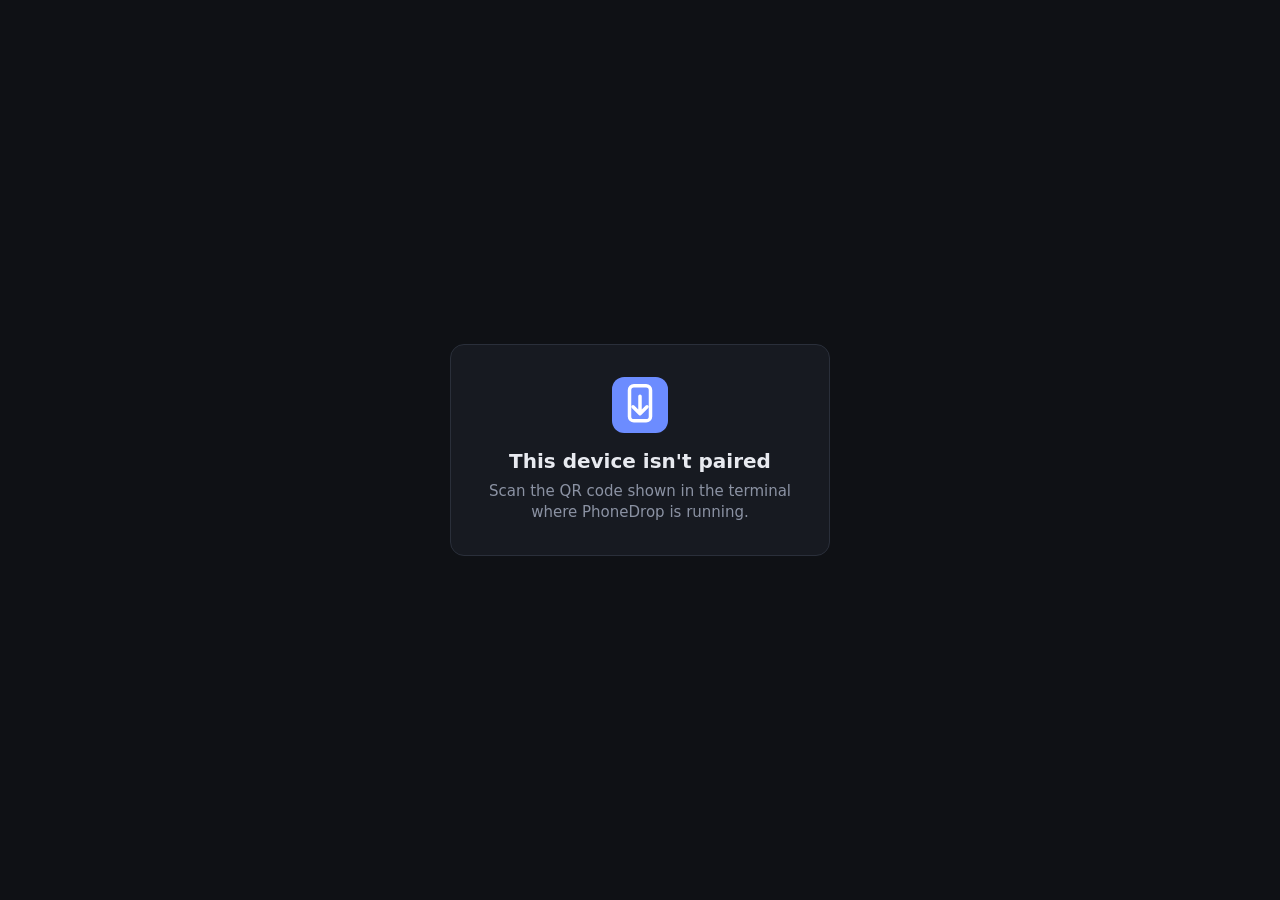
==== static/locked.html @ bc39a304 "PhoneDrop: secure local panel for sending photos from phone to PC" ====
<!DOCTYPE html>
<html lang="en">
<head>
<meta charset="utf-8">
<meta name="viewport" content="width=device-width, initial-scale=1">
<meta name="theme-color" content="#0f1115">
<title>PhoneDrop — not paired</title>
<link rel="icon" href="/static/icon.svg">
<link rel="stylesheet" href="/static/style.css">
</head>
<body class="locked">
  <div class="card">
    <img src="/static/icon.svg" alt="" width="56" height="56">
    <h1>This device isn't paired</h1>
    <p>Scan the QR code shown in the terminal where PhoneDrop is running.</p>
  </div>
</body>
</html>
---- static/style.css ----
:root {
  --bg: #0f1115; --panel: #171a21; --panel2: #1e222b; --line: #2a2f3a;
  --text: #e8eaf0; --muted: #8b92a3; --accent: #6c8cff; --good: #3ecf8e; --bad: #ff6b6b;
  --r: 14px;
  color-scheme: dark;
}
* { box-sizing: border-box; }
html, body { margin: 0; background: var(--bg); color: var(--text);
  font: 15px/1.4 system-ui, -apple-system, "Segoe UI", Roboto, sans-serif; -webkit-tap-highlight-color: transparent; }
[hidden] { display: none !important; }
.muted { color: var(--muted); }
.ellipsis { overflow: hidden; text-overflow: ellipsis; white-space: nowrap; min-width: 0; }

button, .btn {
  font: inherit; color: var(--text); background: var(--panel2); border: 1px solid var(--line);
  border-radius: 10px; padding: 8px 12px; cursor: pointer; text-decoration: none; text-align: center;
  display: inline-flex; align-items: center; justify-content: center; gap: 6px; min-height: 38px;
  transition: background .15s, border-color .15s, transform .05s;
}
button:hover, .btn:hover { border-color: #3a4150; background: #252a35; }
button:active, .btn:active { transform: scale(.97); }
button:focus-visible, .btn:focus-visible { outline: 2px solid var(--accent); outline-offset: 2px; }
.primary { background: var(--accent); border-color: var(--accent); color: #fff; font-weight: 600; }
.primary:hover { background: #5a7bf5; border-color: #5a7bf5; }
.ghost { background: transparent; }
.danger:hover { border-color: var(--bad); color: var(--bad); }
.big { font-size: 18px; padding: 16px 28px; min-height: 58px; border-radius: 14px; width: min(100%, 360px); }

.bar { position: sticky; top: 0; z-index: 5; display: flex; justify-content: space-between; align-items: center;
  gap: 10px; padding: 10px max(16px, env(safe-area-inset-left)); background: rgba(15,17,21,.85);
  backdrop-filter: blur(10px); border-bottom: 1px solid var(--line); }
.brand { display: flex; align-items: center; gap: 10px; font-weight: 700; font-size: 17px; }
.brand img { width: 28px; height: 28px; }
.actions { display: flex; gap: 8px; }
.dot { width: 9px; height: 9px; border-radius: 50%; background: var(--bad); box-shadow: 0 0 0 3px rgba(255,107,107,.15); }
.dot.on { background: var(--good); box-shadow: 0 0 0 3px rgba(62,207,142,.15); }

main { max-width: 1200px; margin: 0 auto; padding: 16px 16px calc(40px + env(safe-area-inset-bottom)); }
h2 { font-size: 16px; margin: 0; }
.section-head { display: flex; justify-content: space-between; align-items: center; margin: 22px 2px 12px; }

.drop { border: 2px dashed var(--line); border-radius: var(--r); padding: 28px 16px; text-align: center; background: var(--panel); }
.hint { color: var(--muted); margin: 12px 0 0; }

.queue { margin-top: 14px; display: grid; gap: 8px; }
.qrow { background: var(--panel); border: 1px solid var(--line); border-radius: 10px; padding: 10px 12px; }
.qtop { display: flex; justify-content: space-between; gap: 10px; font-size: 14px; margin-bottom: 6px; }
.qtop > span:last-child { flex-shrink: 0; }
.progress { height: 6px; border-radius: 3px; background: var(--panel2); overflow: hidden; }
.bar-fill { height: 100%; width: 0; background: var(--accent); transition: width .15s; }
.qrow.done .bar-fill { background: var(--good); }
.qrow.failed { border-color: rgba(255,107,107,.5); }
.qrow.failed .bar-fill { background: var(--bad); width: 100% !important; }
.qrow.failed .qtop > span:last-child { color: var(--bad); }

.grid { display: grid; gap: 12px; grid-template-columns: repeat(auto-fill, minmax(170px, 1fr)); }
@media (max-width: 480px) { .grid { grid-template-columns: repeat(2, 1fr); gap: 8px; } }
.card { margin: 0; background: var(--panel); border: 1px solid var(--line); border-radius: var(--r); overflow: hidden;
  display: flex; flex-direction: column; animation: pop .25s ease-out; }
@keyframes pop { from { opacity: 0; transform: scale(.96); } }
.thumb { padding: 0; border: 0; border-radius: 0; aspect-ratio: 1; width: 100%; background: #0b0d10; overflow: hidden; }
.thumb:hover { background: #0b0d10; }
.thumb img { width: 100%; height: 100%; object-fit: cover; display: block; }
.noprev { color: var(--muted); font-weight: 700; letter-spacing: .05em; }
figcaption { padding: 8px; display: grid; gap: 8px; }
.meta { display: grid; font-size: 13px; }
.meta-sub { font-size: 12px; }
.row { display: grid; grid-template-columns: 1fr 1fr auto; gap: 6px; }
.row > * { padding: 6px 8px; font-size: 14px; }
.icon { width: 38px; }
.empty { color: var(--muted); text-align: center; padding: 40px 0; }

dialog#viewer { width: 100vw; height: 100dvh; max-width: none; max-height: none; margin: 0; padding: 0; border: 0;
  background: rgba(5,6,8,.96); color: var(--text); display: none; flex-direction: column; }
dialog#viewer[open] { display: flex; }
dialog::backdrop { background: rgba(0,0,0,.6); }
.viewer-top { display: flex; justify-content: space-between; align-items: center; gap: 10px;
  padding: max(10px, env(safe-area-inset-top)) 14px 10px; }
.viewer-img { flex: 1; min-height: 0; display: flex; align-items: center; justify-content: center; padding: 0 10px; }
.viewer-img img { max-width: 100%; max-height: 100%; object-fit: contain; border-radius: 6px; }
.viewer-actions { display: flex; justify-content: center; gap: 8px; padding: 12px 12px max(12px, env(safe-area-inset-bottom)); }
.viewer-actions > * { min-width: 64px; }

.toast { position: fixed; left: 50%; bottom: calc(24px + env(safe-area-inset-bottom)); transform: translate(-50%, 20px);
  background: var(--panel2); border: 1px solid var(--line); padding: 10px 16px; border-radius: 10px; opacity: 0;
  pointer-events: none; transition: opacity .2s, transform .2s; z-index: 20; max-width: 90vw; }
.toast.show { opacity: 1; transform: translate(-50%, 0); }
.toast.bad { border-color: var(--bad); }

.drop-overlay { position: fixed; inset: 0; z-index: 30; display: flex; align-items: center; justify-content: center;
  font-size: 22px; font-weight: 600; background: rgba(108,140,255,.15); border: 3px dashed var(--accent); pointer-events: none; }

body.locked { min-height: 100dvh; display: flex; align-items: center; justify-content: center; padding: 20px; }
body.locked .card { padding: 32px; text-align: center; max-width: 380px; align-items: center; animation: none; }
body.locked h1 { font-size: 20px; margin: 14px 0 6px; }
body.locked p { color: var(--muted); margin: 0; }
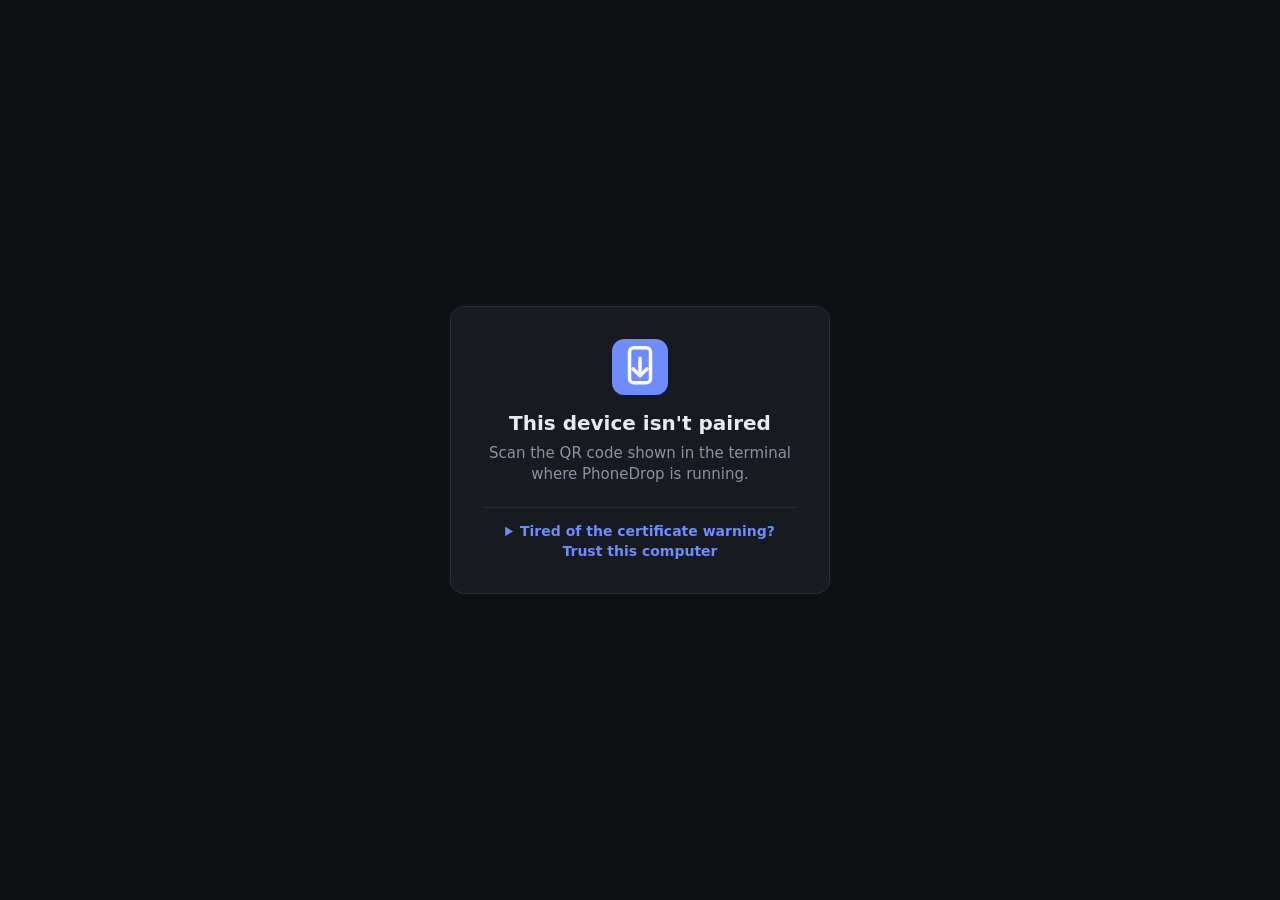
==== commit dcbd94cd: "Private root CA with per-IP leaf certificate; phones can install the root from /ca.crt - Root CA gen" ====
--- a/static/locked.html
+++ b/static/locked.html
@@ -13,6 +13,20 @@
     <img src="/static/icon.svg" alt="" width="56" height="56">
     <h1>This device isn't paired</h1>
     <p>Scan the QR code shown in the terminal where PhoneDrop is running.</p>
+    <details class="trust">
+      <summary>Tired of the certificate warning? Trust this computer</summary>
+      <p><a class="btn" href="/ca.crt" download>Download the root certificate</a></p>
+      <p><b>iPhone / iPad</b></p>
+      <ol>
+        <li>Open the downloaded profile: Settings → Profile Downloaded → Install.</li>
+        <li>Settings → General → About → Certificate Trust Settings → enable “PhoneDrop Root CA”.</li>
+      </ol>
+      <p><b>Android</b></p>
+      <ol>
+        <li>Settings → Security → Encryption &amp; credentials → Install a certificate → CA certificate.</li>
+        <li>Pick the downloaded file.</li>
+      </ol>
+    </details>
   </div>
 </body>
 </html>
--- a/static/style.css
+++ b/static/style.css
@@ -20,11 +20,16 @@
 button:hover, .btn:hover { border-color: #3a4150; background: #252a35; }
 button:active, .btn:active { transform: scale(.97); }
 button:focus-visible, .btn:focus-visible { outline: 2px solid var(--accent); outline-offset: 2px; }
+button:disabled, .btn.disabled { opacity: .5; cursor: not-allowed; transform: none; pointer-events: none; }
+button:disabled:hover { border-color: var(--line); background: var(--panel2); }
 .primary { background: var(--accent); border-color: var(--accent); color: #fff; font-weight: 600; }
 .primary:hover { background: #5a7bf5; border-color: #5a7bf5; }
 .ghost { background: transparent; }
 .danger:hover { border-color: var(--bad); color: var(--bad); }
 .big { font-size: 18px; padding: 16px 28px; min-height: 58px; border-radius: 14px; width: min(100%, 360px); }
+.pick-row { display: flex; flex-wrap: wrap; gap: 10px; justify-content: center; }
+.pick-row .ghost.big { width: auto; font-size: 16px; padding: 14px 22px; }
+@media (max-width: 480px) { .pick-row { flex-direction: column; align-items: center; } .pick-row .ghost.big { width: min(100%, 360px); } }
 
 .bar { position: sticky; top: 0; z-index: 5; display: flex; justify-content: space-between; align-items: center;
   gap: 10px; padding: 10px max(16px, env(safe-area-inset-left)); background: rgba(15,17,21,.85);
@@ -41,6 +46,21 @@
 
 .drop { border: 2px dashed var(--line); border-radius: var(--r); padding: 28px 16px; text-align: center; background: var(--panel); }
 .hint { color: var(--muted); margin: 12px 0 0; }
+
+.compose { display: flex; gap: 8px; margin-top: 12px; align-items: flex-end; }
+.compose textarea { flex: 1; font: inherit; color: var(--text); background: var(--panel); border: 1px solid var(--line);
+  border-radius: 10px; padding: 9px 12px; resize: none; min-height: 40px; max-height: 160px; line-height: 1.35; }
+.compose textarea:focus { outline: 2px solid var(--accent); outline-offset: -1px; }
+.compose button { min-height: 40px; }
+
+.notes { display: grid; gap: 8px; }
+.note { display: grid; grid-template-columns: 1fr auto; gap: 8px 10px; align-items: start; background: var(--panel);
+  border: 1px solid var(--line); border-radius: 10px; padding: 10px 12px; animation: pop .25s ease-out; }
+.note-text { white-space: pre-wrap; overflow-wrap: anywhere; font-size: 14px; max-height: 9.5em; overflow: auto; }
+.note-text a { color: var(--accent); }
+.note-sub { grid-column: 1 / -1; font-size: 12px; }
+.note .row { display: flex; gap: 6px; }
+.note .row > * { padding: 6px 10px; font-size: 14px; min-height: 34px; }
 
 .queue { margin-top: 14px; display: grid; gap: 8px; }
 .qrow { background: var(--panel); border: 1px solid var(--line); border-radius: 10px; padding: 10px 12px; }
@@ -61,14 +81,55 @@
 .thumb { padding: 0; border: 0; border-radius: 0; aspect-ratio: 1; width: 100%; background: #0b0d10; overflow: hidden; }
 .thumb:hover { background: #0b0d10; }
 .thumb img { width: 100%; height: 100%; object-fit: cover; display: block; }
-.noprev { color: var(--muted); font-weight: 700; letter-spacing: .05em; }
+.thumb-wrap { position: relative; }
+.convert { position: absolute; inset: 0; display: flex; flex-direction: column; align-items: center; justify-content: center;
+  gap: 10px; padding: 0 14%; background: rgba(15,17,21,.62); backdrop-filter: grayscale(1); pointer-events: none;
+  font-size: 13px; font-weight: 600; }
+.convert-bar { width: 100%; height: 6px; border-radius: 3px; background: rgba(255,255,255,.18); overflow: hidden; }
+.convert-bar i { display: block; height: 100%; width: 0; background: var(--accent); border-radius: 3px; transition: width .3s ease; }
+.check { position: absolute; top: 8px; left: 8px; width: 24px; height: 24px; border-radius: 50%; border: 2px solid #fff;
+  background: rgba(15,17,21,.55); display: none; pointer-events: none; box-shadow: 0 1px 4px rgba(0,0,0,.5); }
+.check::after { content: ""; position: absolute; left: 7px; top: 3px; width: 5px; height: 10px; border: solid #fff;
+  border-width: 0 2.5px 2.5px 0; transform: rotate(45deg); opacity: 0; }
+body.selecting .check { display: block; }
+body.selecting .card { cursor: pointer; }
+.card.selected { border-color: var(--accent); box-shadow: 0 0 0 2px var(--accent); }
+.card.selected .check { background: var(--accent); border-color: var(--accent); }
+.card.selected .check::after { opacity: 1; }
+.card.selected .thumb img { opacity: .75; }
+
+.selbar { position: fixed; left: 50%; bottom: calc(16px + env(safe-area-inset-bottom)); transform: translateX(-50%);
+  display: flex; align-items: center; gap: 8px; padding: 8px 10px 8px 14px; background: var(--panel2);
+  border: 1px solid var(--line); border-radius: 14px; box-shadow: 0 8px 30px rgba(0,0,0,.5); z-index: 15;
+  max-width: calc(100vw - 16px); white-space: nowrap; }
+.selbar > * { min-height: 36px; }
+#selCount { font-weight: 600; margin-right: 4px; }
+body.selecting main { padding-bottom: calc(100px + env(safe-area-inset-bottom)); }
+.selbar .short { display: none; }
+@media (max-width: 480px) { .selbar { gap: 6px; padding: 6px 6px 6px 10px; font-size: 14px; } .selbar > * { padding: 6px 8px; }
+  .selbar .long { display: none; } .selbar .short { display: inline; } }
+
+.noprev { color: var(--muted); font-weight: 700; letter-spacing: .05em; display: flex; flex-direction: column;
+  align-items: center; justify-content: center; gap: 6px; width: 100%; height: 100%; font-size: 15px; }
+.noprev::before { content: "📄"; font-size: 34px; }
+.noprev.audio::before { content: "🎵"; }
+.noprev.video::before { content: "🎬"; }
+.badge { position: absolute; right: 8px; bottom: 8px; background: rgba(5,6,8,.7); color: #fff; font-size: 12px; font-weight: 600;
+  padding: 3px 8px; border-radius: 999px; pointer-events: none; }
 figcaption { padding: 8px; display: grid; gap: 8px; }
 .meta { display: grid; font-size: 13px; }
 .meta-sub { font-size: 12px; }
 .row { display: grid; grid-template-columns: 1fr 1fr auto; gap: 6px; }
+.row.two { grid-template-columns: 1fr auto; }
+/* On phones that have a share sheet, Share replaces Copy/Open in the card row (the viewer keeps everything). */
+.share-btn { display: none; }
+body.can-share .share-btn { display: inline-flex; }
+body.can-share .row.two { grid-template-columns: 1fr 1fr auto; }
+body.can-share .row .copy-btn, body.can-share .row .open-btn { display: none; }
 .row > * { padding: 6px 8px; font-size: 14px; }
 .icon { width: 38px; }
 .empty { color: var(--muted); text-align: center; padding: 40px 0; }
+.keep-note { font-size: 13px; margin: -6px 2px 12px; }
 
 dialog#viewer { width: 100vw; height: 100dvh; max-width: none; max-height: none; margin: 0; padding: 0; border: 0;
   background: rgba(5,6,8,.96); color: var(--text); display: none; flex-direction: column; }
@@ -77,9 +138,13 @@
 .viewer-top { display: flex; justify-content: space-between; align-items: center; gap: 10px;
   padding: max(10px, env(safe-area-inset-top)) 14px 10px; }
 .viewer-img { flex: 1; min-height: 0; display: flex; align-items: center; justify-content: center; padding: 0 10px; }
-.viewer-img img { max-width: 100%; max-height: 100%; object-fit: contain; border-radius: 6px; }
-.viewer-actions { display: flex; justify-content: center; gap: 8px; padding: 12px 12px max(12px, env(safe-area-inset-bottom)); }
+.viewer-img img, .viewer-img video { max-width: 100%; max-height: 100%; object-fit: contain; border-radius: 6px; }
+.viewer-img audio { width: min(100%, 480px); }
+.viewer-file { display: flex; flex-direction: column; align-items: center; gap: 8px; }
+.viewer-ext { font-size: 64px; font-weight: 800; letter-spacing: .05em; color: var(--muted); }
+.viewer-actions { display: flex; flex-wrap: wrap; justify-content: center; gap: 8px; padding: 12px 12px max(12px, env(safe-area-inset-bottom)); }
 .viewer-actions > * { min-width: 64px; }
+@media (max-width: 480px) { .viewer-actions { gap: 6px; } .viewer-actions > * { min-width: 0; padding: 8px 10px; font-size: 14px; } }
 
 .toast { position: fixed; left: 50%; bottom: calc(24px + env(safe-area-inset-bottom)); transform: translate(-50%, 20px);
   background: var(--panel2); border: 1px solid var(--line); padding: 10px 16px; border-radius: 10px; opacity: 0;
@@ -94,3 +159,35 @@
 body.locked .card { padding: 32px; text-align: center; max-width: 380px; align-items: center; animation: none; }
 body.locked h1 { font-size: 20px; margin: 14px 0 6px; }
 body.locked p { color: var(--muted); margin: 0; }
+body.locked .trust { margin-top: 22px; width: 100%; text-align: left; border-top: 1px solid var(--line); padding-top: 14px; }
+.trust summary { cursor: pointer; color: var(--accent); font-size: 14px; font-weight: 600; text-align: center; }
+.trust summary:focus-visible { outline: 2px solid var(--accent); outline-offset: 2px; border-radius: 6px; }
+body.locked .trust p { margin: 12px 0 4px; color: var(--text); font-size: 14px; }
+.trust .btn { width: 100%; }
+.trust ol { margin: 0; padding-left: 20px; color: var(--muted); font-size: 13px; display: grid; gap: 4px; }
+
+.pair-banner { display: grid; gap: 8px; margin-bottom: 12px; }
+.pair-row { display: flex; flex-wrap: wrap; align-items: center; justify-content: space-between; gap: 8px 12px;
+  background: rgba(108,140,255,.1); border: 1px solid var(--accent); border-radius: 10px; padding: 10px 12px;
+  animation: pop .25s ease-out; }
+.pair-text { font-weight: 600; overflow-wrap: anywhere; }
+.pair-actions { display: flex; gap: 6px; flex-shrink: 0; }
+.pair-actions > * { padding: 6px 12px; min-height: 34px; font-size: 14px; }
+
+dialog#devices { width: min(560px, calc(100vw - 24px)); max-height: min(80dvh, 640px); padding: 0; color: var(--text);
+  background: var(--panel); border: 1px solid var(--line); border-radius: var(--r); box-shadow: 0 8px 30px rgba(0,0,0,.5); }
+.devices-top { display: flex; justify-content: space-between; align-items: center; padding: 10px 10px 10px 16px;
+  border-bottom: 1px solid var(--line); }
+.device-list { display: grid; padding: 4px 16px 12px; }
+.device { display: flex; align-items: center; justify-content: space-between; gap: 12px; padding: 10px 0;
+  border-bottom: 1px solid var(--line); }
+.device:last-child { border-bottom: 0; }
+.device-info { display: grid; gap: 2px; min-width: 0; }
+.device-name { display: flex; align-items: center; gap: 8px; flex-wrap: wrap; font-weight: 600; min-width: 0; }
+.device-sub { font-size: 13px; }
+.tags { display: inline-flex; gap: 6px; }
+.tag { font-size: 11px; font-weight: 600; padding: 2px 8px; border-radius: 999px; background: var(--panel2);
+  border: 1px solid var(--line); color: var(--muted); }
+.tag.warn { color: #ffcf6b; border-color: rgba(255,207,107,.4); }
+body.locked .pending-name { color: var(--text); font-weight: 600; margin: 4px 0 10px; }
+body.locked .pending-name:empty { display: none; }
